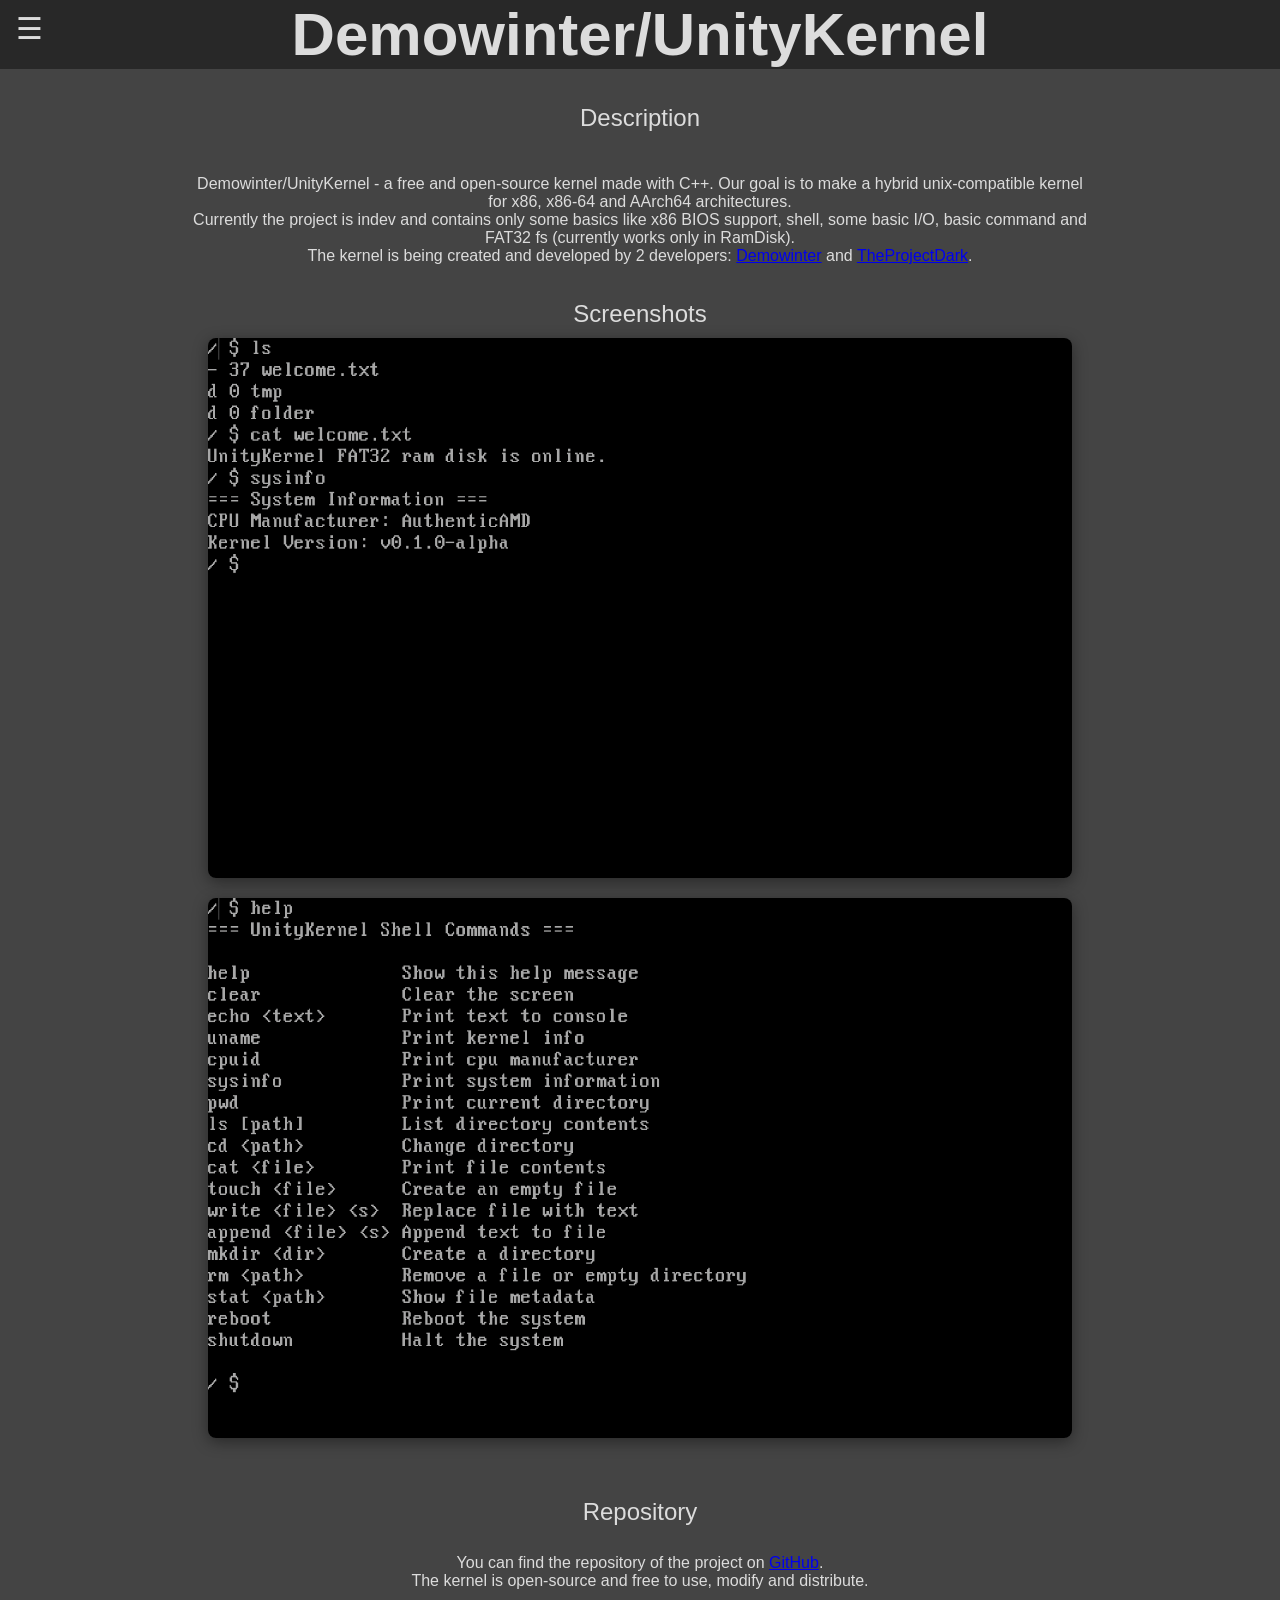
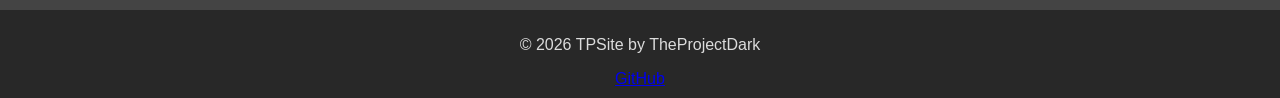
==== projects/DemowinterUnityKernel.html @ 50df6ba1 "Implemented UnityKernel page and improved sidebar" ====
<!doctype html>
<html>
    <head>
        <meta charset="UTF-8">
        <link rel="stylesheet" href="DemowinterUnityKernelStyle.css">
        <title>TPSite - Demowinter/UnityKernel</title>
    </head>

    <body>

        <button id="menuBtn" class="menu-btn">☰</button>

        <div id="sidebar" class="sidebar">
            <a href="../index.html">Home</a>
            <a href="wEditor.html">wEditor</a>
            <a href="DemowinterUnityKernel.html">Demowinter/UnityKernel</a>
        </div>

        <div class="header">
            <h1>Demowinter/UnityKernel</h1>
        </div>

        <div class="subheader">
            <p class="subhdesc">Description</p>
            <p class="desc">
                Demowinter/UnityKernel - a free and open-source kernel made with C++. Our goal is to make a hybrid unix-compatible kernel for x86, x86-64 and AArch64 architectures.
                Currently the project is indev and contains only some basics like x86 BIOS support, shell, some basic I/O, basic command and FAT32 fs (currently works only in RamDisk).
                The kernel is being created and developed by 2 developers: <a href="https://github.com/Demowinter">Demowinter</a> and <a href="https://github.com/TheProjectDark">TheProjectDark</a>.
            </p>
        </div>

        <div class="screenshots">
            <p class="scrtitle">
                Screenshots
            </p>
            <img src="../img/UnityKernel/uk.png" alt="ukscr" class="screenshot">
            <img src="../img/UnityKernel/uk1.png" alt="uk1scr" class="screenshot">
        </div>

        <div class="repo">
            <p class="repotitle">
                Repository
            </p>
            <p class="repodesc">
                You can find the repository of the project on <a href="https://github.com/Demowinter/UnityKernel" target="_blank">GitHub</a>.
                The kernel is open-source and free to use, modify and distribute.
            </p>
        </div>

        <script src="../main.js"></script>

        <footer>
            <p>© 2026 TPSite by TheProjectDark</p>
            <a href="https://github.com/TheProjectDark">GitHub</a>
        </footer>
    </body>
</html>
---- projects/DemowinterUnityKernelStyle.css ----
body {
    margin: 0;
    font-family: Arial;
    background: #444;
    color: gainsboro;
}
.header {
    background-color: rgb(40, 40, 40);
    text-align: center;
    color: gainsboro;
    font-size: 60px;
}

.header h1 {
    margin: 0;
    font-size: 60px;
}

.subheader {
    display: flex;
    flex-direction: column;
    align-items: center;
    gap: 15px;
    padding: 15px 20px;
}

.subhdesc {
    text-align: center;
    margin: 20px 0 10px 0;
    font-size: 24px;
}

.desc {
    margin: 0;
    color: gainsboro;
    white-space: pre-line;
    max-width: 900px;
    text-align: center;
}

.scrtitle {
    text-align: center;
    margin: 20px 0 10px 0;
    font-size: 24px;
}

.screenshot {
    max-width: 80%;
    max-height: 60vh;

    width: auto;
    height: auto;

    border-radius: 8px;
    object-fit: contain;

    display: block;
    margin: 0 auto 20px auto;

    box-shadow: 0 4px 15px rgba(0, 0, 0, 0.4);
}

.repo {
    display: flex;
    flex-direction: column;
    align-items: center;
    padding: 20px;
}

.repotitle {
    text-align: center;
    margin: 20px 0 10px 0;
    font-size: 24px;
}

.repodesc {
    margin: 0;
    color: gainsboro;
    white-space: pre-line;
    max-width: 900px;
    text-align: center;
}

.menu-btn {
    font-size: 30px;
    position: fixed;
    top: 10px;
    left: 10px;
    background: none;
    border: none;
    color: gainsboro;
    cursor: pointer;
}

.sidebar {
    position: fixed;
    top: 0;
    left: -220px;
    width: 220px;
    height: 100%;
    background: #222;
    padding-top: 60px;
    transition: 0.3s;
}

.sidebar.active {
    left: 0;
}

.sidebar a {
    display: block;
    padding: 10px;
    color: gainsboro;
    text-decoration: none;
}

.sidebar a:hover {
    background: #444;
}

footer {
    bottom: 0;
    width: 100%;
    background: rgb(40, 40, 40);
    color: gainsboro;
    text-align: center;
    padding: 10px 0;
}
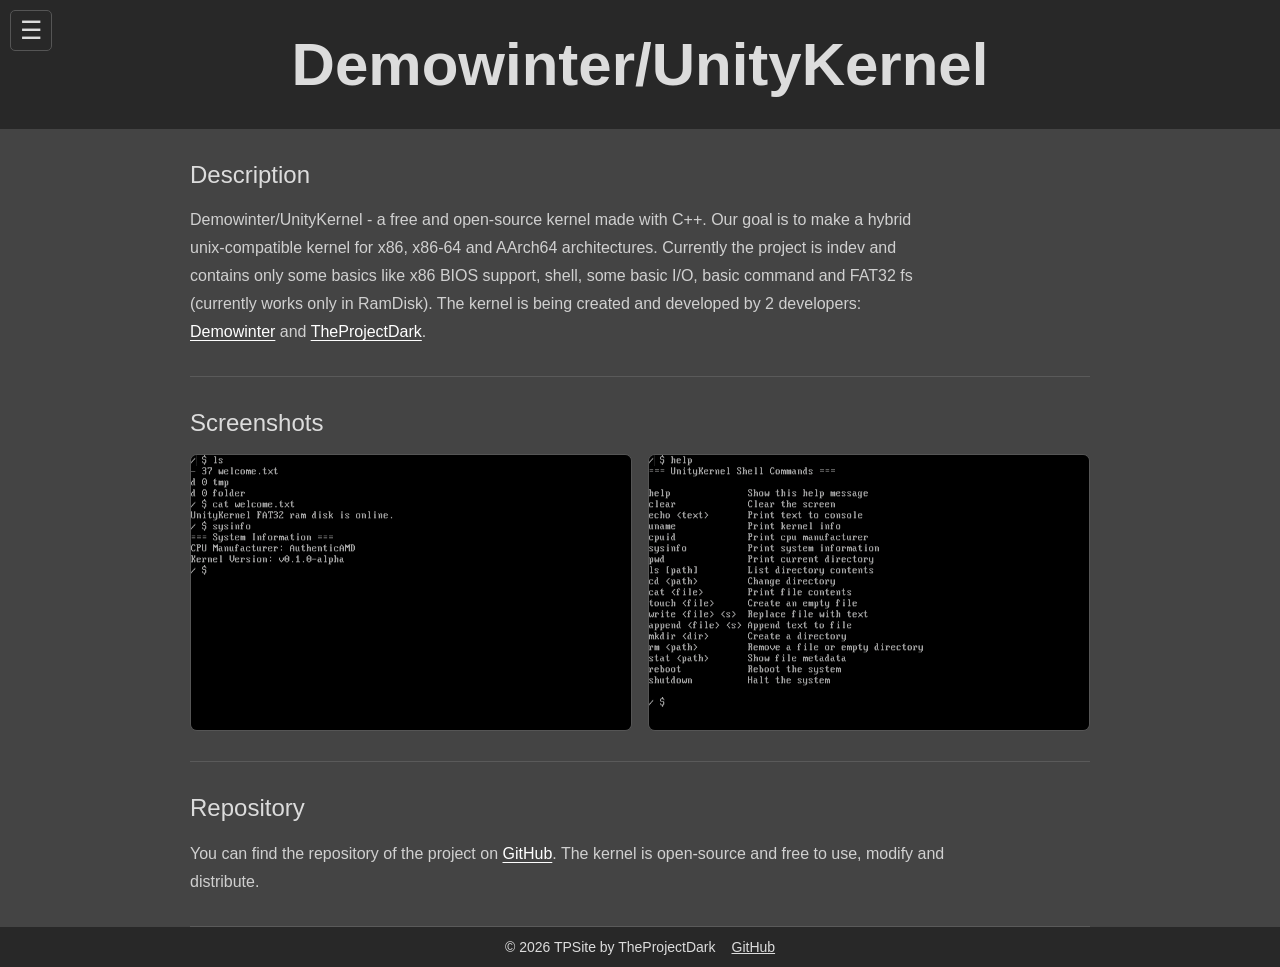
==== commit db46e847: "Enhance accessibility and structure across project pages; implement ARIA attributes and improve sema" ====
--- a/projects/DemowinterUnityKernel.html
+++ b/projects/DemowinterUnityKernel.html
@@ -1,57 +1,62 @@
 <!doctype html>
-<html>
+<html lang="en">
     <head>
         <meta charset="UTF-8">
-        <link rel="stylesheet" href="DemowinterUnityKernelStyle.css">
+        <meta name="viewport" content="width=device-width, initial-scale=1">
+        <meta name="description" content="Demowinter/UnityKernel is an open-source C++ kernel project for x86, x86-64 and AArch64.">
+        <link rel="stylesheet" href="project-style.css">
         <title>TPSite - Demowinter/UnityKernel</title>
     </head>
 
     <body>
 
-        <button id="menuBtn" class="menu-btn">☰</button>
+        <button id="menuBtn" class="menu-btn" type="button" aria-label="Toggle navigation" aria-controls="sidebar" aria-expanded="false">☰</button>
 
-        <div id="sidebar" class="sidebar">
+        <nav id="sidebar" class="sidebar" aria-label="Main navigation">
             <a href="../index.html">Home</a>
             <a href="wEditor.html">wEditor</a>
-            <a href="DemowinterUnityKernel.html">Demowinter/UnityKernel</a>
-        </div>
+            <a href="DemowinterUnityKernel.html" aria-current="page">Demowinter/UnityKernel</a>
+            <a href="wStresser.html">wStresser</a>
+        </nav>
 
-        <div class="header">
+        <header class="header">
             <h1>Demowinter/UnityKernel</h1>
-        </div>
+        </header>
 
-        <div class="subheader">
-            <p class="subhdesc">Description</p>
+        <main class="project-content">
+        <section class="subheader">
+            <h2 class="subhdesc">Description</h2>
             <p class="desc">
                 Demowinter/UnityKernel - a free and open-source kernel made with C++. Our goal is to make a hybrid unix-compatible kernel for x86, x86-64 and AArch64 architectures.
                 Currently the project is indev and contains only some basics like x86 BIOS support, shell, some basic I/O, basic command and FAT32 fs (currently works only in RamDisk).
-                The kernel is being created and developed by 2 developers: <a href="https://github.com/Demowinter">Demowinter</a> and <a href="https://github.com/TheProjectDark">TheProjectDark</a>.
+                The kernel is being created and developed by 2 developers: <a href="https://github.com/Demowinter" target="_blank" rel="noopener noreferrer">Demowinter</a> and <a href="https://github.com/TheProjectDark" target="_blank" rel="noopener noreferrer">TheProjectDark</a>.
             </p>
-        </div>
+        </section>
 
-        <div class="screenshots">
-            <p class="scrtitle">
+        <section class="screenshots">
+            <h2 class="scrtitle">
                 Screenshots
-            </p>
-            <img src="../img/UnityKernel/uk.png" alt="ukscr" class="screenshot">
-            <img src="../img/UnityKernel/uk1.png" alt="uk1scr" class="screenshot">
-        </div>
+            </h2>
+            <img src="../img/UnityKernel/uk.png" alt="UnityKernel startup screen" class="screenshot">
+            <img src="../img/UnityKernel/uk1.png" alt="UnityKernel shell" class="screenshot">
+        </section>
 
-        <div class="repo">
-            <p class="repotitle">
+        <section class="repo">
+            <h2 class="repotitle">
                 Repository
-            </p>
+            </h2>
             <p class="repodesc">
-                You can find the repository of the project on <a href="https://github.com/Demowinter/UnityKernel" target="_blank">GitHub</a>.
+                You can find the repository of the project on <a href="https://github.com/Demowinter/UnityKernel" target="_blank" rel="noopener noreferrer">GitHub</a>.
                 The kernel is open-source and free to use, modify and distribute.
             </p>
-        </div>
+        </section>
+        </main>
 
         <script src="../main.js"></script>
 
         <footer>
             <p>© 2026 TPSite by TheProjectDark</p>
-            <a href="https://github.com/TheProjectDark">GitHub</a>
+            <a href="https://github.com/TheProjectDark" target="_blank" rel="noopener noreferrer">GitHub</a>
         </footer>
     </body>
 </html>
--- a/projects/project-style.css
+++ b/projects/project-style.css
@@ -0,0 +1,308 @@
+* {
+    box-sizing: border-box;
+}
+
+body {
+    min-height: 100vh;
+    margin: 0;
+    display: flex;
+    flex-direction: column;
+    font-family: Arial, sans-serif;
+    background: #444;
+    color: gainsboro;
+}
+
+.header {
+    padding: 30px 60px;
+    background: rgb(40, 40, 40);
+    text-align: center;
+}
+
+.header h1 {
+    max-width: 1000px;
+    margin: 0 auto;
+    font-size: clamp(38px, 6vw, 60px);
+    font-weight: 600;
+    line-height: 1.15;
+    overflow-wrap: anywhere;
+}
+
+.menu-btn {
+    position: fixed;
+    z-index: 3;
+    top: 10px;
+    left: 10px;
+    padding: 5px 9px;
+    border: 1px solid #555;
+    border-radius: 5px;
+    background: rgb(40, 40, 40);
+    color: gainsboro;
+    font-size: 25px;
+    cursor: pointer;
+}
+
+.menu-btn:focus-visible,
+.sidebar a:focus-visible,
+a:focus-visible {
+    outline: 2px solid gainsboro;
+    outline-offset: 3px;
+}
+
+.sidebar {
+    position: fixed;
+    z-index: 2;
+    top: 0;
+    left: 0;
+    width: 220px;
+    height: 100%;
+    padding-top: 60px;
+    background: #222;
+    transform: translateX(-100%);
+    transition: transform 0.25s ease;
+}
+
+.sidebar.active {
+    transform: translateX(0);
+}
+
+.sidebar a {
+    display: block;
+    padding: 12px 14px;
+    color: gainsboro;
+    text-decoration: none;
+}
+
+.sidebar a:hover {
+    background: #444;
+}
+
+.project-content {
+    width: min(100% - 40px, 900px);
+    margin: 0 auto;
+    flex: 1;
+}
+
+.subheader,
+.features,
+.platforms,
+.screenshots,
+.downloads,
+.repo {
+    padding: 30px 0;
+    border-bottom: 1px solid #5a5a5a;
+}
+
+.subhdesc,
+.featurestitle,
+.platformstitle,
+.scrtitle,
+.downloadstitle,
+.repotitle {
+    margin: 0 0 16px;
+    color: gainsboro;
+    font-size: 24px;
+    font-weight: 500;
+    line-height: 1.3;
+}
+
+.descrow {
+    display: flex;
+    align-items: center;
+    gap: 26px;
+}
+
+.wEditorLogo {
+    width: 110px;
+    height: auto;
+    flex: 0 0 auto;
+    border-radius: 8px;
+}
+
+.desc,
+.repodesc,
+.downloadslist {
+    max-width: 760px;
+    margin: 0;
+    color: #d0d0d0;
+    font-size: 16px;
+    line-height: 1.75;
+}
+
+.desc a,
+.repodesc a {
+    color: #fff;
+    text-underline-offset: 3px;
+}
+
+.featureslist {
+    display: grid;
+    grid-template-columns: repeat(2, minmax(0, 1fr));
+    gap: 9px 34px;
+    margin: 0;
+    padding: 0;
+    color: #d0d0d0;
+    list-style: none;
+}
+
+.featureslist li {
+    position: relative;
+    padding-left: 18px;
+    line-height: 1.6;
+}
+
+.featureslist li::before {
+    position: absolute;
+    top: 0.65em;
+    left: 0;
+    width: 6px;
+    height: 6px;
+    border-radius: 50%;
+    background: #aaa;
+    content: "";
+}
+
+.platformstable {
+    width: 100%;
+    border: 1px solid #555;
+    border-spacing: 0;
+    border-radius: 7px;
+    background: rgb(40, 40, 40);
+    text-align: left;
+    overflow: hidden;
+}
+
+.platformstable th,
+.platformstable td {
+    padding: 12px 15px;
+    border-bottom: 1px solid #4a4a4a;
+    line-height: 1.5;
+}
+
+.platformstable th {
+    background: #333;
+    font-weight: 600;
+}
+
+.platformstable tr:last-child td {
+    border-bottom: 0;
+}
+
+.screenshots {
+    display: grid;
+    grid-template-columns: repeat(2, minmax(0, 1fr));
+    align-items: start;
+    gap: 16px;
+}
+
+.scrtitle {
+    grid-column: 1 / -1;
+    margin-bottom: 0;
+}
+
+.screenshot {
+    display: block;
+    width: 100%;
+    height: auto;
+    max-height: 60vh;
+    border: 1px solid #555;
+    border-radius: 7px;
+    object-fit: contain;
+    background: rgb(40, 40, 40);
+}
+
+.downloadbtn {
+    display: inline-block;
+    margin-top: 16px;
+    padding: 11px 22px;
+    border: 1px solid #8cc890;
+    border-radius: 6px;
+    color: #a8d6aa;
+    font-weight: 600;
+    text-decoration: none;
+    transition: background-color 0.2s ease, color 0.2s ease;
+}
+
+.downloadbtn:hover {
+    background: #8cc890;
+    color: #222;
+}
+
+footer {
+    width: 100%;
+    display: flex;
+    align-items: center;
+    justify-content: center;
+    gap: 16px;
+    margin-top: auto;
+    padding: 12px 16px;
+    background: rgb(40, 40, 40);
+    color: gainsboro;
+    font-size: 14px;
+    text-align: center;
+}
+
+footer p {
+    margin: 0;
+}
+
+footer a {
+    color: gainsboro;
+}
+
+@media (max-width: 650px) {
+    .header {
+        padding: 32px 52px;
+    }
+
+    .project-content {
+        width: min(100% - 32px, 900px);
+    }
+
+    .subheader,
+    .features,
+    .platforms,
+    .screenshots,
+    .downloads,
+    .repo {
+        padding: 24px 0;
+    }
+
+    .descrow {
+        align-items: flex-start;
+        flex-direction: column;
+        gap: 16px;
+    }
+
+    .wEditorLogo {
+        width: 82px;
+    }
+
+    .featureslist,
+    .screenshots {
+        grid-template-columns: 1fr;
+    }
+
+    .scrtitle {
+        grid-column: auto;
+    }
+
+    .platformstable th,
+    .platformstable td {
+        padding: 10px;
+        font-size: 14px;
+    }
+
+    footer {
+        flex-direction: column;
+        gap: 6px;
+    }
+}
+
+@media (prefers-reduced-motion: reduce) {
+    *,
+    *::before,
+    *::after {
+        scroll-behavior: auto !important;
+        transition-duration: 0.01ms !important;
+    }
+}
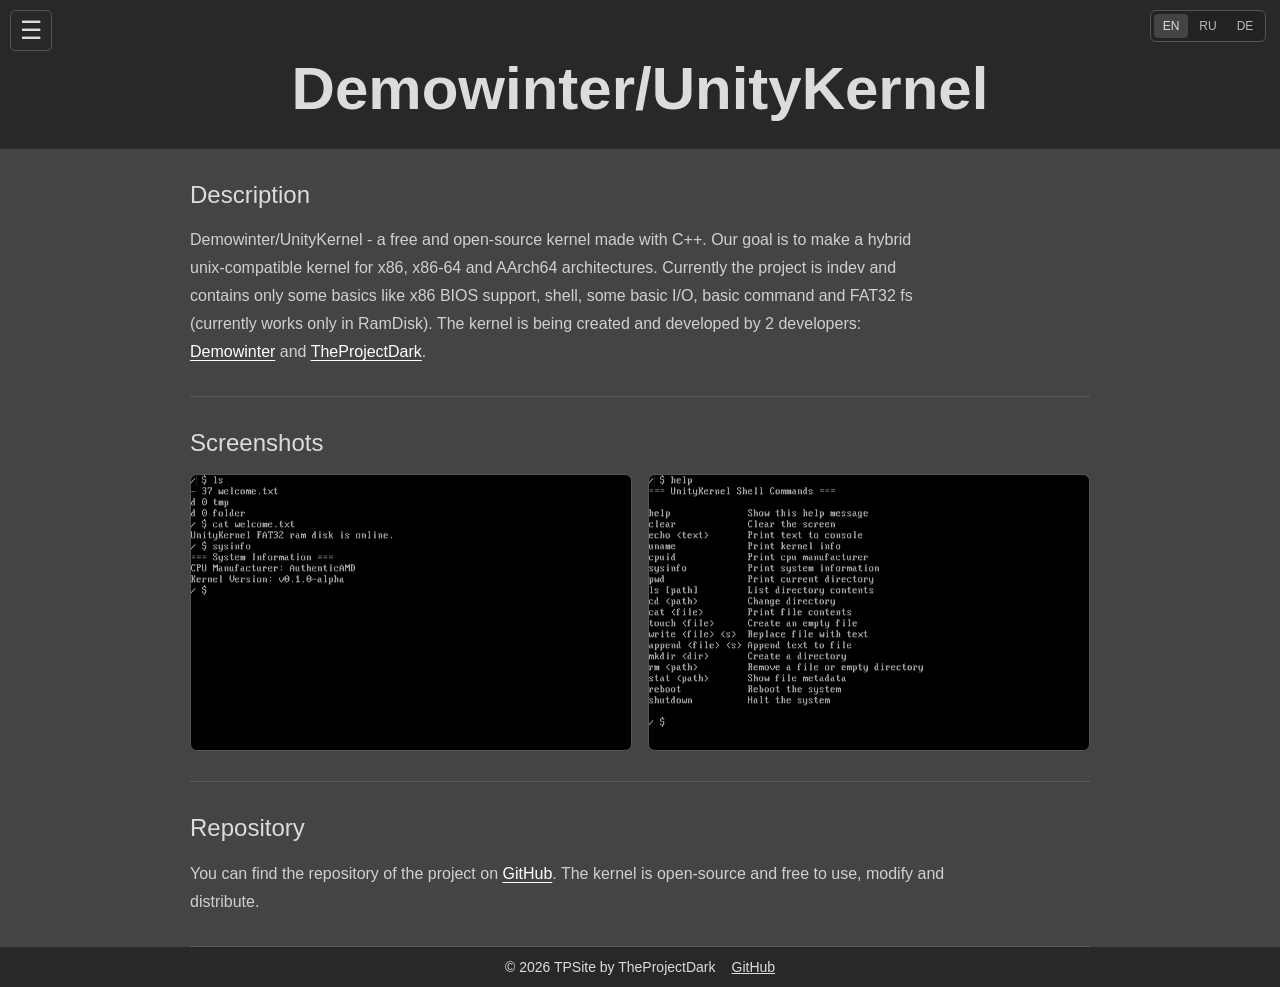
==== commit a58700e1: "Added russian and germa localization" ====
--- a/projects/DemowinterUnityKernel.html
+++ b/projects/DemowinterUnityKernel.html
@@ -3,60 +3,61 @@
     <head>
         <meta charset="UTF-8">
         <meta name="viewport" content="width=device-width, initial-scale=1">
-        <meta name="description" content="Demowinter/UnityKernel is an open-source C++ kernel project for x86, x86-64 and AArch64.">
+        <meta name="description" content="Demowinter/UnityKernel is an open-source C++ kernel project for x86, x86-64 and AArch64." data-i18n-content="meta.kernel">
         <link rel="stylesheet" href="project-style.css">
-        <title>TPSite - Demowinter/UnityKernel</title>
+        <title data-i18n="title.kernel">TPSite - Demowinter/UnityKernel</title>
     </head>
 
     <body>
 
-        <button id="menuBtn" class="menu-btn" type="button" aria-label="Toggle navigation" aria-controls="sidebar" aria-expanded="false">☰</button>
+        <button id="menuBtn" class="menu-btn" type="button" aria-label="Toggle navigation" aria-controls="sidebar" aria-expanded="false" data-i18n-aria="common.toggleNavigation">☰</button>
 
-        <nav id="sidebar" class="sidebar" aria-label="Main navigation">
-            <a href="../index.html">Home</a>
+        <nav id="sidebar" class="sidebar" aria-label="Main navigation" data-i18n-aria="common.mainNavigation">
+            <a href="../index.html" data-i18n="common.home">Home</a>
             <a href="wEditor.html">wEditor</a>
             <a href="DemowinterUnityKernel.html" aria-current="page">Demowinter/UnityKernel</a>
             <a href="wStresser.html">wStresser</a>
         </nav>
 
         <header class="header">
+            <div class="language-switcher" role="group" aria-label="Choose language" data-i18n-aria="common.chooseLanguage">
+                <button type="button" lang="en" data-language="en" aria-pressed="true">EN</button>
+                <button type="button" lang="ru" data-language="ru" aria-pressed="false">RU</button>
+                <button type="button" lang="de" data-language="de" aria-pressed="false">DE</button>
+            </div>
             <h1>Demowinter/UnityKernel</h1>
         </header>
 
         <main class="project-content">
         <section class="subheader">
-            <h2 class="subhdesc">Description</h2>
+            <h2 class="subhdesc" data-i18n="common.description">Description</h2>
             <p class="desc">
-                Demowinter/UnityKernel - a free and open-source kernel made with C++. Our goal is to make a hybrid unix-compatible kernel for x86, x86-64 and AArch64 architectures.
-                Currently the project is indev and contains only some basics like x86 BIOS support, shell, some basic I/O, basic command and FAT32 fs (currently works only in RamDisk).
-                The kernel is being created and developed by 2 developers: <a href="https://github.com/Demowinter" target="_blank" rel="noopener noreferrer">Demowinter</a> and <a href="https://github.com/TheProjectDark" target="_blank" rel="noopener noreferrer">TheProjectDark</a>.
+                <span data-i18n="kernel.descriptionBefore">Demowinter/UnityKernel - a free and open-source kernel made with C++. Our goal is to make a hybrid unix-compatible kernel for x86, x86-64 and AArch64 architectures. Currently the project is indev and contains only some basics like x86 BIOS support, shell, some basic I/O, basic command and FAT32 fs (currently works only in RamDisk). The kernel is being created and developed by 2 developers: </span><a href="https://github.com/Demowinter" target="_blank" rel="noopener noreferrer">Demowinter</a><span data-i18n="common.and"> and </span><a href="https://github.com/TheProjectDark" target="_blank" rel="noopener noreferrer">TheProjectDark</a>.
             </p>
         </section>
 
         <section class="screenshots">
-            <h2 class="scrtitle">
+            <h2 class="scrtitle" data-i18n="common.screenshots">
                 Screenshots
             </h2>
-            <img src="../img/UnityKernel/uk.png" alt="UnityKernel startup screen" class="screenshot">
-            <img src="../img/UnityKernel/uk1.png" alt="UnityKernel shell" class="screenshot">
+            <img src="../img/UnityKernel/uk.png" alt="UnityKernel startup screen" data-i18n-alt="kernel.altStartup" class="screenshot">
+            <img src="../img/UnityKernel/uk1.png" alt="UnityKernel shell" data-i18n-alt="kernel.altShell" class="screenshot">
         </section>
 
         <section class="repo">
-            <h2 class="repotitle">
+            <h2 class="repotitle" data-i18n="common.repository">
                 Repository
             </h2>
             <p class="repodesc">
-                You can find the repository of the project on <a href="https://github.com/Demowinter/UnityKernel" target="_blank" rel="noopener noreferrer">GitHub</a>.
-                The kernel is open-source and free to use, modify and distribute.
+                <span data-i18n="kernel.repositoryBefore">You can find the repository of the project on </span><a href="https://github.com/Demowinter/UnityKernel" target="_blank" rel="noopener noreferrer">GitHub</a><span data-i18n="kernel.repositoryAfter">. The kernel is open-source and free to use, modify and distribute.</span>
             </p>
         </section>
         </main>
 
-        <script src="../main.js"></script>
-
         <footer>
-            <p>© 2026 TPSite by TheProjectDark</p>
+            <p data-i18n="common.copyright">© 2026 TPSite by TheProjectDark</p>
             <a href="https://github.com/TheProjectDark" target="_blank" rel="noopener noreferrer">GitHub</a>
         </footer>
+        <script src="../main.js"></script>
     </body>
 </html>
--- a/projects/project-style.css
+++ b/projects/project-style.css
@@ -13,7 +13,8 @@
 }
 
 .header {
-    padding: 30px 60px;
+    position: relative;
+    padding: 54px 60px 26px;
     background: rgb(40, 40, 40);
     text-align: center;
 }
@@ -43,9 +44,41 @@
 
 .menu-btn:focus-visible,
 .sidebar a:focus-visible,
-a:focus-visible {
+a:focus-visible,
+.language-switcher button:focus-visible {
     outline: 2px solid gainsboro;
     outline-offset: 3px;
+}
+
+.language-switcher {
+    position: absolute;
+    z-index: 1;
+    top: 10px;
+    right: 14px;
+    display: inline-flex;
+    gap: 3px;
+    padding: 3px;
+    border: 1px solid #555;
+    border-radius: 6px;
+    background: #222;
+}
+
+.language-switcher button {
+    min-width: 34px;
+    padding: 5px 7px;
+    border: 0;
+    border-radius: 4px;
+    background: transparent;
+    color: #bbb;
+    font: inherit;
+    font-size: 12px;
+    cursor: pointer;
+}
+
+.language-switcher button:hover,
+.language-switcher button[aria-pressed="true"] {
+    background: #444;
+    color: gainsboro;
 }
 
 .sidebar {
@@ -251,7 +284,7 @@
 
 @media (max-width: 650px) {
     .header {
-        padding: 32px 52px;
+        padding: 58px 20px 24px;
     }
 
     .project-content {
